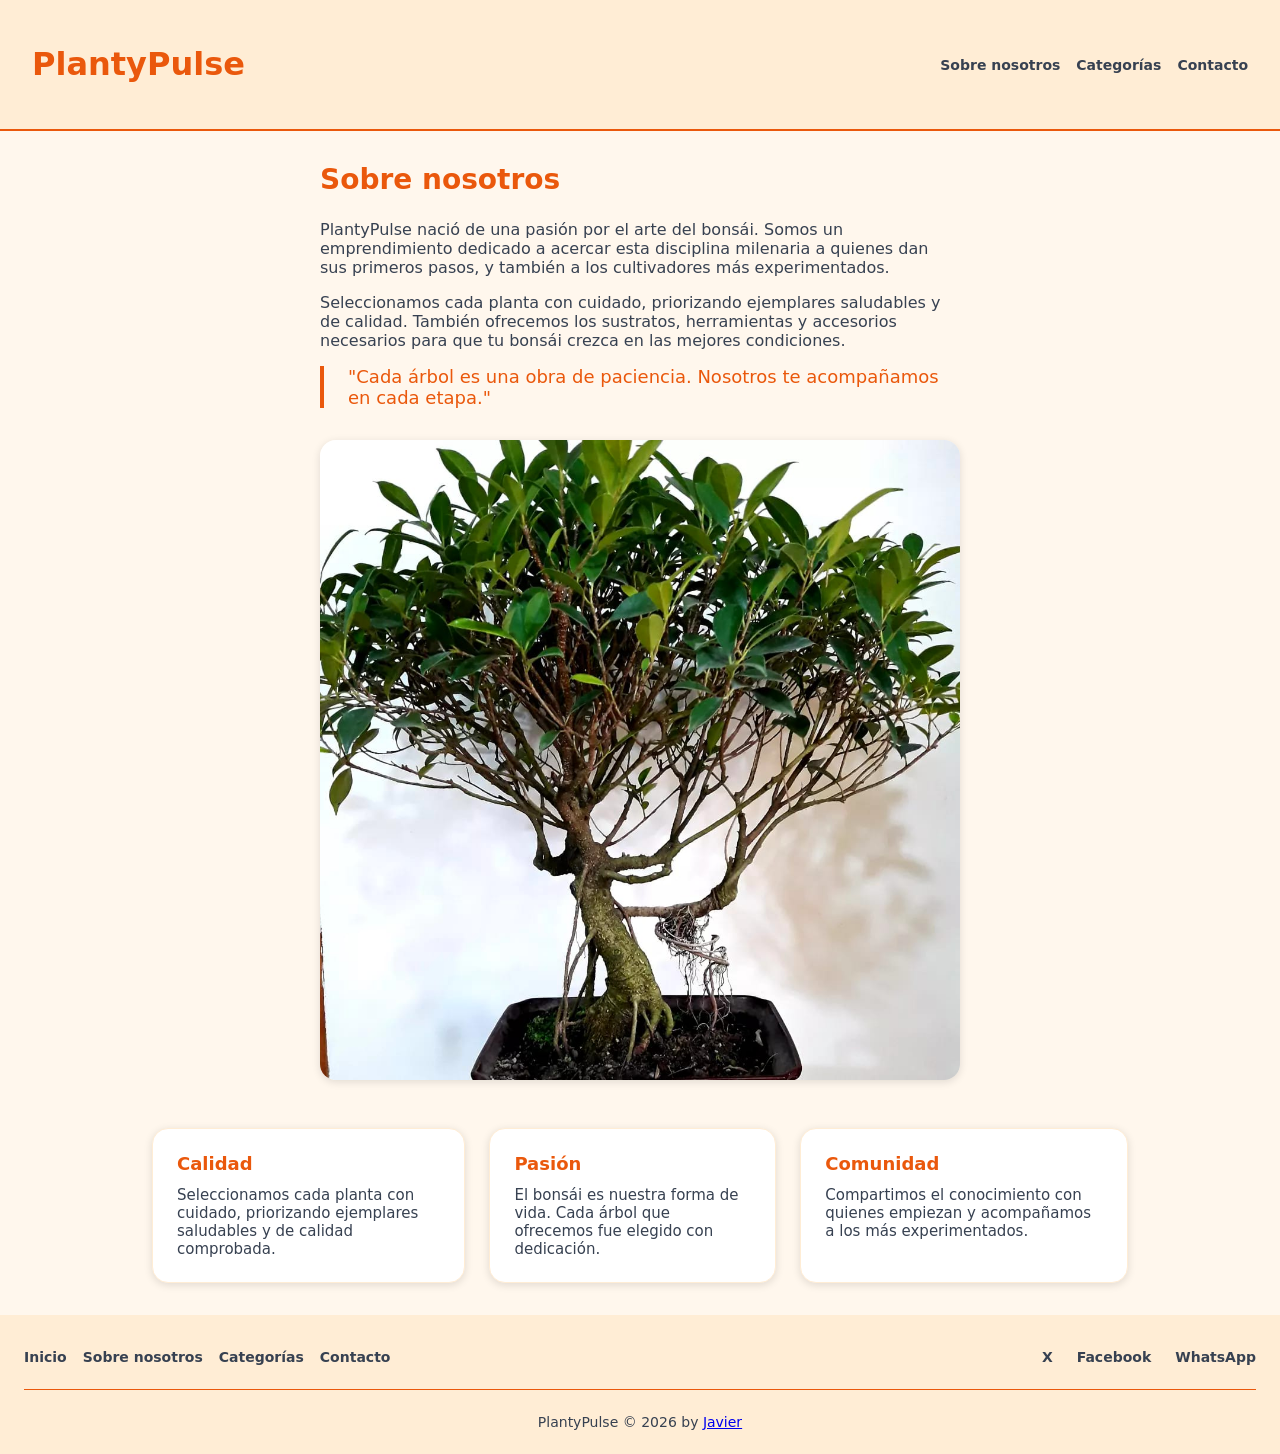
==== about-us.html @ e48fa77c "Rename file" ====
<!DOCTYPE html>
<html lang="es">
<head>
    <meta charset="UTF-8">
    <meta name="viewport" content="width=device-width, initial-scale=1.0">
    <title>Sobre nosotros — PlantyPulse</title>
    <meta name="description" content="Conocé la historia de PlantyPulse, tu tienda de bonsáis de confianza. Calidad, pasión y comunidad." />
    <meta name="keywords" content="sobre nosotros, PlantyPulse, bonsai, tienda, historia" />
    <link rel="stylesheet" href="css/styles.css">
</head>
<body>
    <header>
        <h1>
            <a href="index.html">PlantyPulse</a>
        </h1>
        <nav>
            <ul>
                <li><a href="about-us.html">Sobre nosotros</a></li>
                <li><a href="#">Categorías</a></li>
                <li><a href="#">Contacto</a></li>
            </ul>
        </nav>
    </header>

    <main>
        <section id="about">
            <h2>Sobre nosotros</h2>
            <p>
                PlantyPulse nació de una pasión por el arte del bonsái.
                Somos un emprendimiento dedicado a acercar esta disciplina milenaria a quienes dan sus primeros pasos,
                y también a los cultivadores más experimentados.
            </p>
            <p>
                Seleccionamos cada planta con cuidado, priorizando ejemplares saludables y de calidad.
                También ofrecemos los sustratos, herramientas y accesorios necesarios para que tu bonsái crezca en las mejores condiciones.
            </p>

            <p class="highlight">
                "Cada árbol es una obra de paciencia. Nosotros te acompañamos en cada etapa."
            </p>

            <div class="image-container">
                <img src="img/bonsai-06.jpg" alt="Uno de nuestros bonsáis destacados" />
            </div>
        </section>

        <section class="values">
            <article class="value-card">
                <h3>Calidad</h3>
                <p>Seleccionamos cada planta con cuidado, priorizando ejemplares saludables y de calidad comprobada.</p>
            </article>
            <article class="value-card">
                <h3>Pasión</h3>
                <p>El bonsái es nuestra forma de vida. Cada árbol que ofrecemos fue elegido con dedicación.</p>
            </article>
            <article class="value-card">
                <h3>Comunidad</h3>
                <p>Compartimos el conocimiento con quienes empiezan y acompañamos a los más experimentados.</p>
            </article>
        </section>
    </main>

    <footer>
        <div class="footer-top">
            <nav class="footer-nav">
                <ul>
                    <li><a href="index.html">Inicio</a></li>
                    <li><a href="about-us.html">Sobre nosotros</a></li>
                    <li><a href="#">Categorías</a></li>
                    <li><a href="#">Contacto</a></li>
                </ul>
            </nav>
            <ul class="social-links">
                <li><a href="#">X</a></li>
                <li><a href="#">Facebook</a></li>
                <li><a href="#">WhatsApp</a></li>
            </ul>
        </div>
        <p class="footer-copy">PlantyPulse &copy; 2026 by <a href="https://github.com/javier-a-agustin/86795" target="_blank">Javier</a></p>
    </footer>
</body>
</html>
---- css/styles.css ----
html {
    --color-white: #ffffff;
    --color-orange-50: #fff7ed;
    --color-orange-100: #ffedd5;
    --color-orange-600: #ea580c;
    --color-gray-700: #374151;
    --shadow: 0 2px 8px rgba(0, 0, 0, 0.12);
    --shadow-hover: 0 6px 20px rgba(0, 0, 0, 0.2);
}

*, *::before, *::after {
    box-sizing: border-box;
}

body {
    margin: 0;
    background-color: var(--color-orange-50);
    font-family: system-ui, sans-serif;
    color: var(--color-gray-700);
}

header {
    background-color: var(--color-orange-100);
    border-bottom: 2px solid var(--color-orange-600);
    padding: 1.5rem;
    display: flex;
    flex-direction: column;
    align-items: center;
    gap: 1rem;
    text-align: center;
}

@media all and (min-width: 768px) {
    header {
        flex-direction: row;
        justify-content: space-between;
        align-items: center;
        text-align: left;
        padding: 1.5rem 2rem;
    }

    nav ul {
        justify-content: flex-end;
        gap: 2rem;
    }
}

header h1 a {
    margin: 0;
    font-size: clamp(1.5rem, 5vw, 2rem);
    font-weight: 700;
    color: var(--color-orange-600);
    text-decoration: none;
}

nav ul {
    list-style: none;
    margin: 0;
    padding: 0;
    display: flex;
    gap: 1rem;
}

nav a {
    color: var(--color-gray-700);
    text-decoration: none;
    font-size: 0.875rem;
    font-weight: 600;
}

nav a:hover {
    color: var(--color-orange-600);
}

main {
    max-width: 64rem;
    margin: 0 auto;
    padding: 2rem 1.5rem;
}

.intro {
    max-width: 40rem;
    margin: 0 auto 2.5rem;
    font-size: 1.125rem;
    text-align: center;
}

.products {
    display: grid;
    grid-template-columns: auto;
    justify-content: center;
    gap: 2rem;
}

@media all and (min-width: 768px) {
    .products {
        grid-template-columns: auto auto;
    }
}

@media all and (min-width: 1024px) {
    .products {
        grid-template-columns: auto auto auto;
    }
}

.product-card {
    width: 20rem;
    padding: 1.5rem;
    background-color: var(--color-white);
    border: 1px solid var(--color-orange-100);
    border-radius: 1rem;
    box-shadow: var(--shadow);
    display: flex;
    flex-direction: column;
    justify-content: space-between;
}

.card-content {
    /* margin-top: auto; */
    font: 100;
}

.product-card:hover {
    box-shadow: var(--shadow-hover);
}

.product-card h2 {
    margin: 0 0 1rem;
    font-size: 1.25rem;
    font-weight: 600;
}

.product-card img {
    display: block;
    width: 100%;
    border-radius: 0.5rem;
    filter: saturate(1.1);
}

.category {
    margin: 0.5rem 0 0;
    font-size: 0.875rem;
    color: var(--color-orange-600);
}

.product-card .price {
    margin: 0.25rem 0 0.75rem;
    font-size: 1.125rem;
    font-weight: 700;
}

.btn-detail {
    display: block;
    margin-top: 0.5rem;
    text-align: center;
    text-decoration: none;
    padding: 0.5rem 1rem;
    border-radius: 0.5rem;
    font-size: 0.875rem;
    font-weight: 600;
    color: var(--color-gray-700);
    border: 2px solid var(--color-orange-100);
}

.btn-detail:hover,
.btn-detail:focus {
    border-color: var(--color-orange-600);
    color: var(--color-orange-600);
}

.card-actions {
    display: flex;
    gap: 0.5rem;
    margin-top: 1rem;
}

.btn-primary,
.btn-secondary {
    padding: 0.5rem 1rem;
    border-radius: 0.5rem;
    font-size: 0.875rem;
    font-weight: 600;
    border: 2px solid var(--color-orange-600);
}

.btn-primary {
    background-color: var(--color-orange-600);
    color: var(--color-white);
}

.btn-primary:hover,
.btn-primary:focus {
    background-color: var(--color-orange-50);
    color: var(--color-orange-600);
}

.btn-secondary {
    background-color: transparent;
    color: var(--color-orange-600);
}

.btn-secondary:hover,
.btn-secondary:focus {
    background-color: var(--color-orange-600);
    color: var(--color-white);
}

.product-detail {
    display: flex;
    flex-direction: column;
    gap: 2rem;
    min-height: 70vh;
}

.product-detail img {
    width: 100%;
    height: 100%;
    border-radius: 1rem;
    border: 1px solid var(--color-orange-100);
    box-shadow: var(--shadow);
}

.product-detail img:hover {
    filter: saturate(1.3) brightness(1.05);
    box-shadow: var(--shadow-hover);
}

.product-detail h2 {
    font-size: clamp(1.5rem, 4vw, 2rem);
    font-weight: 700;
    margin: 0.5rem 0 1rem;
    color: var(--color-gray-700);
}

.product-detail p {
    margin: 0 0 1rem;
}

@media all and (min-width: 768px) {
    .product-detail {
        flex-direction: row;
        align-items: flex-start;
    }

    .product-detail img {
        width: 45%;
    }
}

#about {
    max-width: 40rem;
    margin: 0 auto 3rem;
}

#about h2 {
    font-size: clamp(1.25rem, 4vw, 1.75rem);
    font-weight: 700;
    margin: 0 0 1.5rem;
    color: var(--color-orange-600);
}

#about p {
    margin: 0 0 1rem;
}

.highlight {
    border-left: 4px solid var(--color-orange-600);
    padding-left: 1.5rem;
    margin: 2rem 0;
    font-size: 1.125rem;
    color: var(--color-orange-600);
}

.image-container {
    position: relative;
    display: block;
    margin-top: 2rem;
}

.image-container img {
    width: 100%;
    border-radius: 1rem;
    box-shadow: var(--shadow);
    filter: saturate(1.1);
    display: block;
}

.values {
    display: grid;
    grid-template-columns: auto auto auto;
    gap: 1.5rem;
}

@media all and (max-width: 768px) {
    .values {
        grid-template-columns: auto;
    }
}

.value-card {
    padding: 1.5rem;
    background-color: #ffffff;
    border: 1px solid var(--color-orange-100);
    border-radius: 1rem;
    box-shadow: var(--shadow);
}

.value-card h3 {
    margin: 0 0 0.75rem;
    font-size: 1.125rem;
    font-weight: 700;
    color: var(--color-orange-600);
}

.value-card p {
    margin: 0;
    font-size: 0.9375rem;
}

.specs {
    list-style: none;
    padding: 0;
    margin: 0 0 1rem;
}

.specs li {
    padding: 0.375rem 0;
    border-bottom: 1px solid var(--color-orange-100);
    font-size: 0.9375rem;
}

.care-section {
    margin-top: 3rem;
}

.care-section h3 {
    font-size: clamp(1.125rem, 3vw, 1.5rem);
    font-weight: 700;
    margin: 0 0 1.5rem;
    color: var(--color-orange-600);
}

.care-grid {
    display: grid;
    grid-template-columns: auto auto;
    gap: 1.5rem;
}

@media all and (max-width: 768px) {
    .care-grid {
        grid-template-columns: auto;
    }
}

.care-card {
    padding: 1.5rem;
    background-color: var(--color-white);
    border: 1px solid var(--color-orange-100);
    border-radius: 1rem;
    box-shadow: var(--shadow);
}

.care-card h4 {
    margin: 0 0 0.5rem;
    font-size: 1rem;
    font-weight: 700;
    color: var(--color-orange-600);
}

.care-card p {
    margin: 0;
    font-size: 0.9375rem;
}

footer {
    padding: 2rem 1.5rem 1.5rem;
    font-size: 0.875rem;
    color: var(--color-gray-700);
    border-top: 2px solid var(--color-orange-100);
    background-color: var(--color-orange-100);
}

.footer-top {
    display: flex;
    flex-direction: column;
    align-items: center;
    gap: 1rem;
    margin-bottom: 1.5rem;
    padding-bottom: 1.5rem;
    border-bottom: 1px solid var(--color-orange-600);
}

@media all and (min-width: 768px) {
    .footer-top {
        flex-direction: row;
        justify-content: space-between;
        align-items: center;
    }
}

.footer-nav ul {
    margin: 0;
}

.social-links {
    list-style: none;
    padding: 0;
    margin: 0;
    display: flex;
    gap: 1.5rem;
}

.social-links a {
    text-decoration: none;
    font-weight: 600;
    color: var(--color-gray-700);
}

.social-links a:hover {
    color: var(--color-orange-600);
}

.footer-copy {
    margin: 0;
    text-align: center;
    font-size: 0.875rem;
}
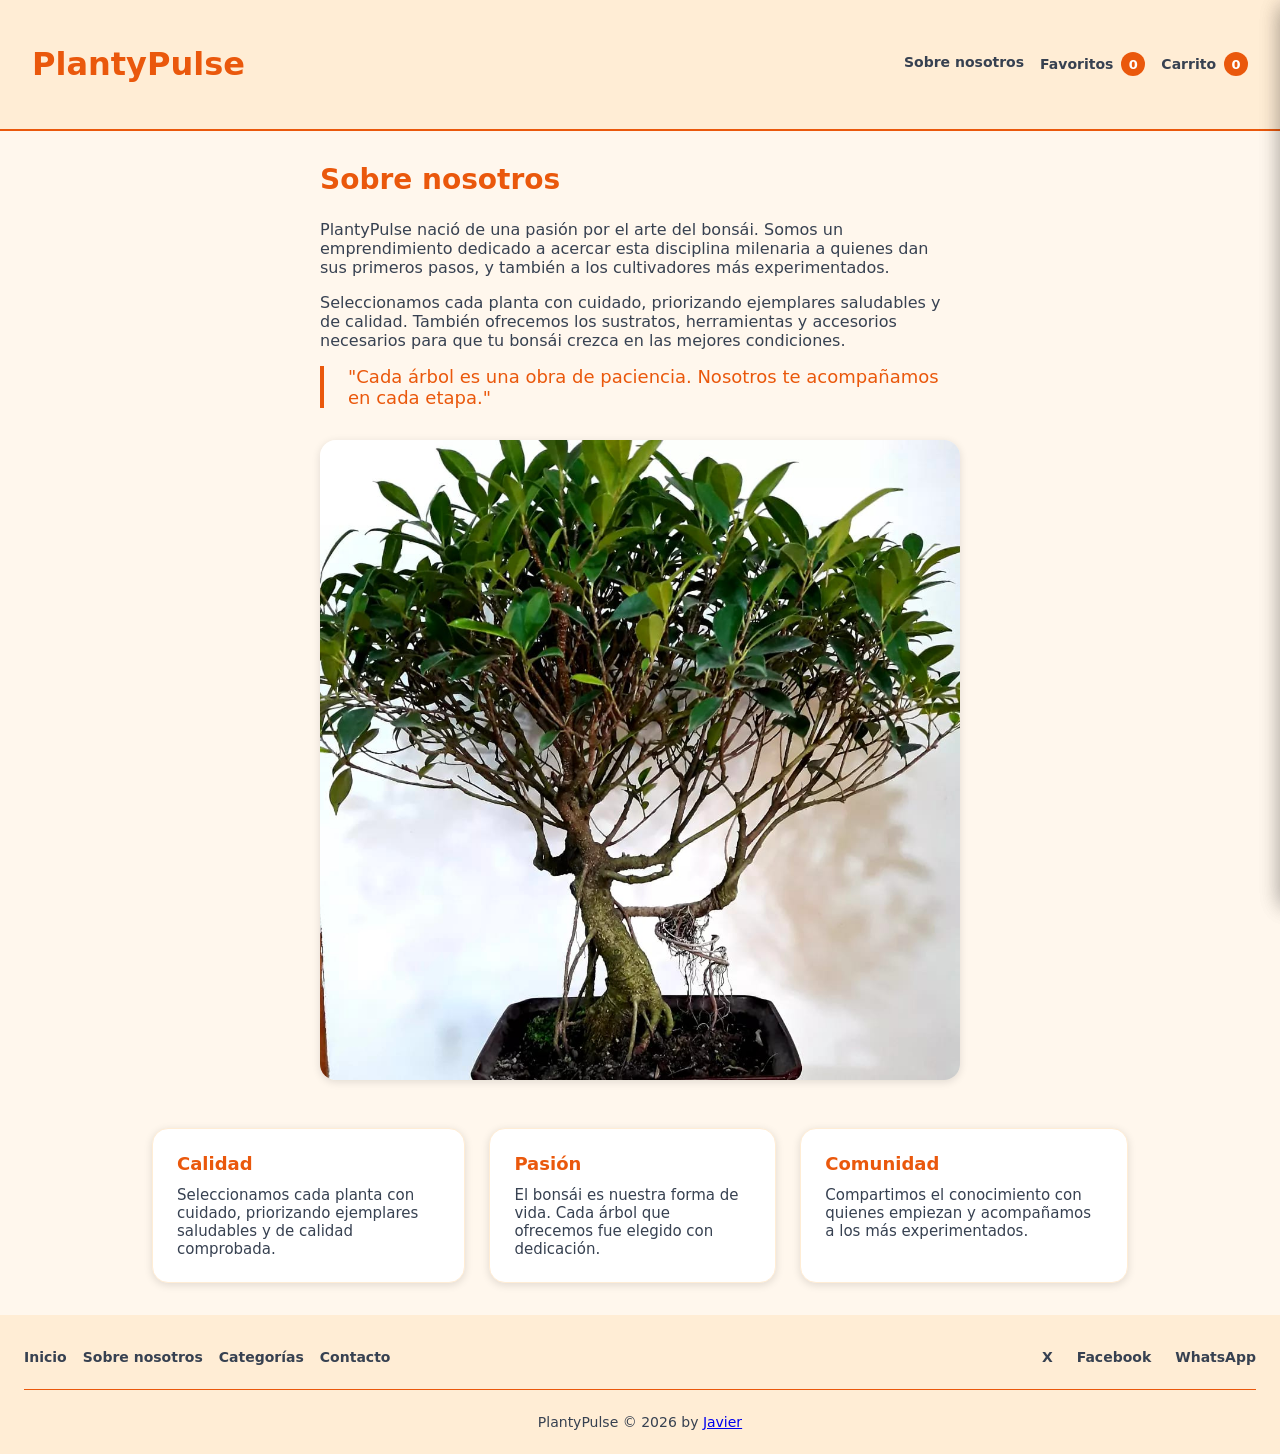
==== commit 6c9c2ce6: "Unify header" ====
--- a/about-us.html
+++ b/about-us.html
@@ -7,6 +7,10 @@
     <meta name="description" content="Conocé la historia de PlantyPulse, tu tienda de bonsáis de confianza. Calidad, pasión y comunidad." />
     <meta name="keywords" content="sobre nosotros, PlantyPulse, bonsai, tienda, historia" />
     <link rel="stylesheet" href="css/styles.css">
+    <script src="js/config.js" defer></script>
+    <script src="js/data/products.js" defer></script>
+    <script src="js/cart.js" defer></script>
+    <script src="js/favorites.js" defer></script>
 </head>
 <body>
     <header>
@@ -16,8 +20,8 @@
         <nav>
             <ul>
                 <li><a href="about-us.html">Sobre nosotros</a></li>
-                <li><a href="#">Categorías</a></li>
-                <li><a href="#">Contacto</a></li>
+                <li><button id="favorites-toggle" class="cart-indicator" type="button">Favoritos <span id="favorites-count" class="cart-count">0</span></button></li>
+                <li><button id="cart-toggle" class="cart-indicator" type="button">Carrito <span id="cart-count" class="cart-count">0</span></button></li>
             </ul>
         </nav>
     </header>
@@ -76,7 +80,26 @@
                 <li><a href="#">WhatsApp</a></li>
             </ul>
         </div>
-        <p class="footer-copy">PlantyPulse &copy; 2026 by <a href="https://github.com/javier-a-agustin/86795" target="_blank">Javier</a></p>
+        <p class="footer-copy">PlantyPulse © 2026 by <a href="https://github.com/javier-a-agustin/86795" target="_blank">Javier</a></p>
     </footer>
+
+    <div id="cart-overlay" class="cart-overlay"></div>
+    <aside id="cart-drawer" class="cart-drawer" aria-label="Carrito">
+        <div class="cart-drawer-header">
+            <h2>Tu carrito</h2>
+            <button id="cart-close" class="cart-close" type="button" aria-label="Cerrar">×</button>
+        </div>
+        <ul id="cart-items" class="cart-items"></ul>
+        <p class="cart-total">Total: <span id="cart-total">$0</span></p>
+    </aside>
+
+    <div id="favorites-overlay" class="cart-overlay"></div>
+    <aside id="favorites-drawer" class="cart-drawer" aria-label="Favoritos">
+        <div class="cart-drawer-header">
+            <h2>Tus favoritos</h2>
+            <button id="favorites-close" class="cart-close" type="button" aria-label="Cerrar">×</button>
+        </div>
+        <ul id="favorites-items" class="cart-items"></ul>
+    </aside>
 </body>
 </html>
--- a/css/styles.css
+++ b/css/styles.css
@@ -72,6 +72,147 @@
     color: var(--color-orange-600);
 }
 
+.cart-indicator {
+    display: flex;
+    align-items: center;
+    gap: 0.5rem;
+    padding: 0;
+    background: none;
+    border: none;
+    color: var(--color-gray-700);
+    font-family: inherit;
+    font-size: 0.875rem;
+    font-weight: 600;
+    cursor: pointer;
+}
+
+.cart-indicator:hover {
+    color: var(--color-orange-600);
+}
+
+.cart-count {
+    display: inline-flex;
+    align-items: center;
+    justify-content: center;
+    min-width: 1.5rem;
+    height: 1.5rem;
+    padding: 0 0.375rem;
+    background-color: var(--color-orange-600);
+    color: var(--color-white);
+    font-size: 0.8125rem;
+    border-radius: 999px;
+}
+
+.cart-overlay {
+    position: fixed;
+    inset: 0;
+    background-color: rgba(0, 0, 0, 0.4);
+    opacity: 0;
+    pointer-events: none;
+    transition: opacity 0.25s ease;
+    z-index: 1050;
+}
+
+.cart-overlay.is-open {
+    opacity: 1;
+    pointer-events: auto;
+}
+
+.cart-drawer {
+    position: fixed;
+    top: 0;
+    right: 0;
+    width: min(22rem, 90vw);
+    height: 100%;
+    padding: 1.5rem;
+    background-color: var(--color-white);
+    box-shadow: var(--shadow-hover);
+    transform: translateX(100%);
+    transition: transform 0.25s ease;
+    z-index: 1100;
+    display: flex;
+    flex-direction: column;
+}
+
+.cart-drawer.is-open {
+    transform: translateX(0);
+}
+
+.cart-drawer-header {
+    display: flex;
+    align-items: center;
+    justify-content: space-between;
+    border-bottom: 2px solid var(--color-orange-600);
+    padding-bottom: 1rem;
+}
+
+.cart-drawer-header h2 {
+    margin: 0;
+    color: var(--color-orange-600);
+}
+
+.cart-close {
+    background: none;
+    border: none;
+    color: var(--color-gray-700);
+    font-size: 1.75rem;
+    line-height: 1;
+    cursor: pointer;
+}
+
+.cart-items {
+    list-style: none;
+    margin: 0;
+    padding: 1rem 0;
+    flex: 1;
+    overflow-y: auto;
+}
+
+.cart-item {
+    display: grid;
+    grid-template-columns: 1fr auto auto;
+    align-items: center;
+    gap: 0.75rem;
+    padding: 0.625rem 0;
+    border-bottom: 1px solid var(--color-orange-100);
+}
+
+.cart-item-price {
+    font-weight: 600;
+}
+
+.cart-remove {
+    width: 1.75rem;
+    height: 1.75rem;
+    background-color: var(--color-orange-100);
+    border: none;
+    border-radius: 999px;
+    color: var(--color-orange-600);
+    font-size: 1.125rem;
+    line-height: 1;
+    cursor: pointer;
+}
+
+.cart-remove:hover {
+    background-color: var(--color-orange-600);
+    color: var(--color-white);
+}
+
+.cart-empty {
+    color: var(--color-gray-700);
+    text-align: center;
+    padding: 2rem 0;
+}
+
+.cart-total {
+    border-top: 2px solid var(--color-orange-600);
+    padding-top: 1rem;
+    margin: 0;
+    font-size: 1.125rem;
+    font-weight: 700;
+    text-align: right;
+}
+
 main {
     max-width: 64rem;
     margin: 0 auto;
@@ -85,6 +226,42 @@
     text-align: center;
 }
 
+.loading {
+    display: block;
+    width: 160px;
+    max-width: 60%;
+    margin: 2rem auto;
+    grid-column: 1 / -1;
+}
+
+#catalog .loading {
+    width: 480px;
+    max-width: 90%;
+}
+
+.message {
+    position: fixed;
+    bottom: 1.5rem;
+    left: 50%;
+    transform: translateX(-50%) translateY(1rem);
+    margin: 0;
+    padding: 0.75rem 1.25rem;
+    background-color: var(--color-orange-600);
+    color: var(--color-white);
+    font-weight: 600;
+    border-radius: 0.5rem;
+    box-shadow: var(--shadow-hover);
+    z-index: 1000;
+    opacity: 0;
+    pointer-events: none;
+    transition: opacity 0.25s ease, transform 0.25s ease;
+}
+
+.message.is-visible {
+    opacity: 1;
+    transform: translateX(-50%) translateY(0);
+}
+
 .products {
     display: grid;
     grid-template-columns: auto;
@@ -105,6 +282,7 @@
 }
 
 .product-card {
+    position: relative;
     width: 20rem;
     padding: 1.5rem;
     background-color: var(--color-white);
@@ -114,6 +292,37 @@
     display: flex;
     flex-direction: column;
     justify-content: space-between;
+}
+
+.fav-btn {
+    position: absolute;
+    top: 1rem;
+    right: 1rem;
+    width: 1.75rem;
+    height: 1.75rem;
+    padding: 0;
+    border: none;
+    background: none;
+    cursor: pointer;
+    line-height: 0;
+}
+
+.fav-btn svg {
+    width: 100%;
+    height: 100%;
+    fill: none;
+    stroke: #94a3b8;
+    stroke-width: 10;
+    transition: fill 0.15s ease, stroke 0.15s ease;
+}
+
+.fav-btn:hover svg {
+    stroke: #dc2626;
+}
+
+.fav-btn.is-favorite svg {
+    fill: #dc2626;
+    stroke: #dc2626;
 }
 
 .card-content {
@@ -175,6 +384,10 @@
     margin-top: 1rem;
 }
 
+.card-actions .btn-secondary {
+    width: 100%;
+}
+
 .btn-primary,
 .btn-secondary {
     padding: 0.5rem 1rem;
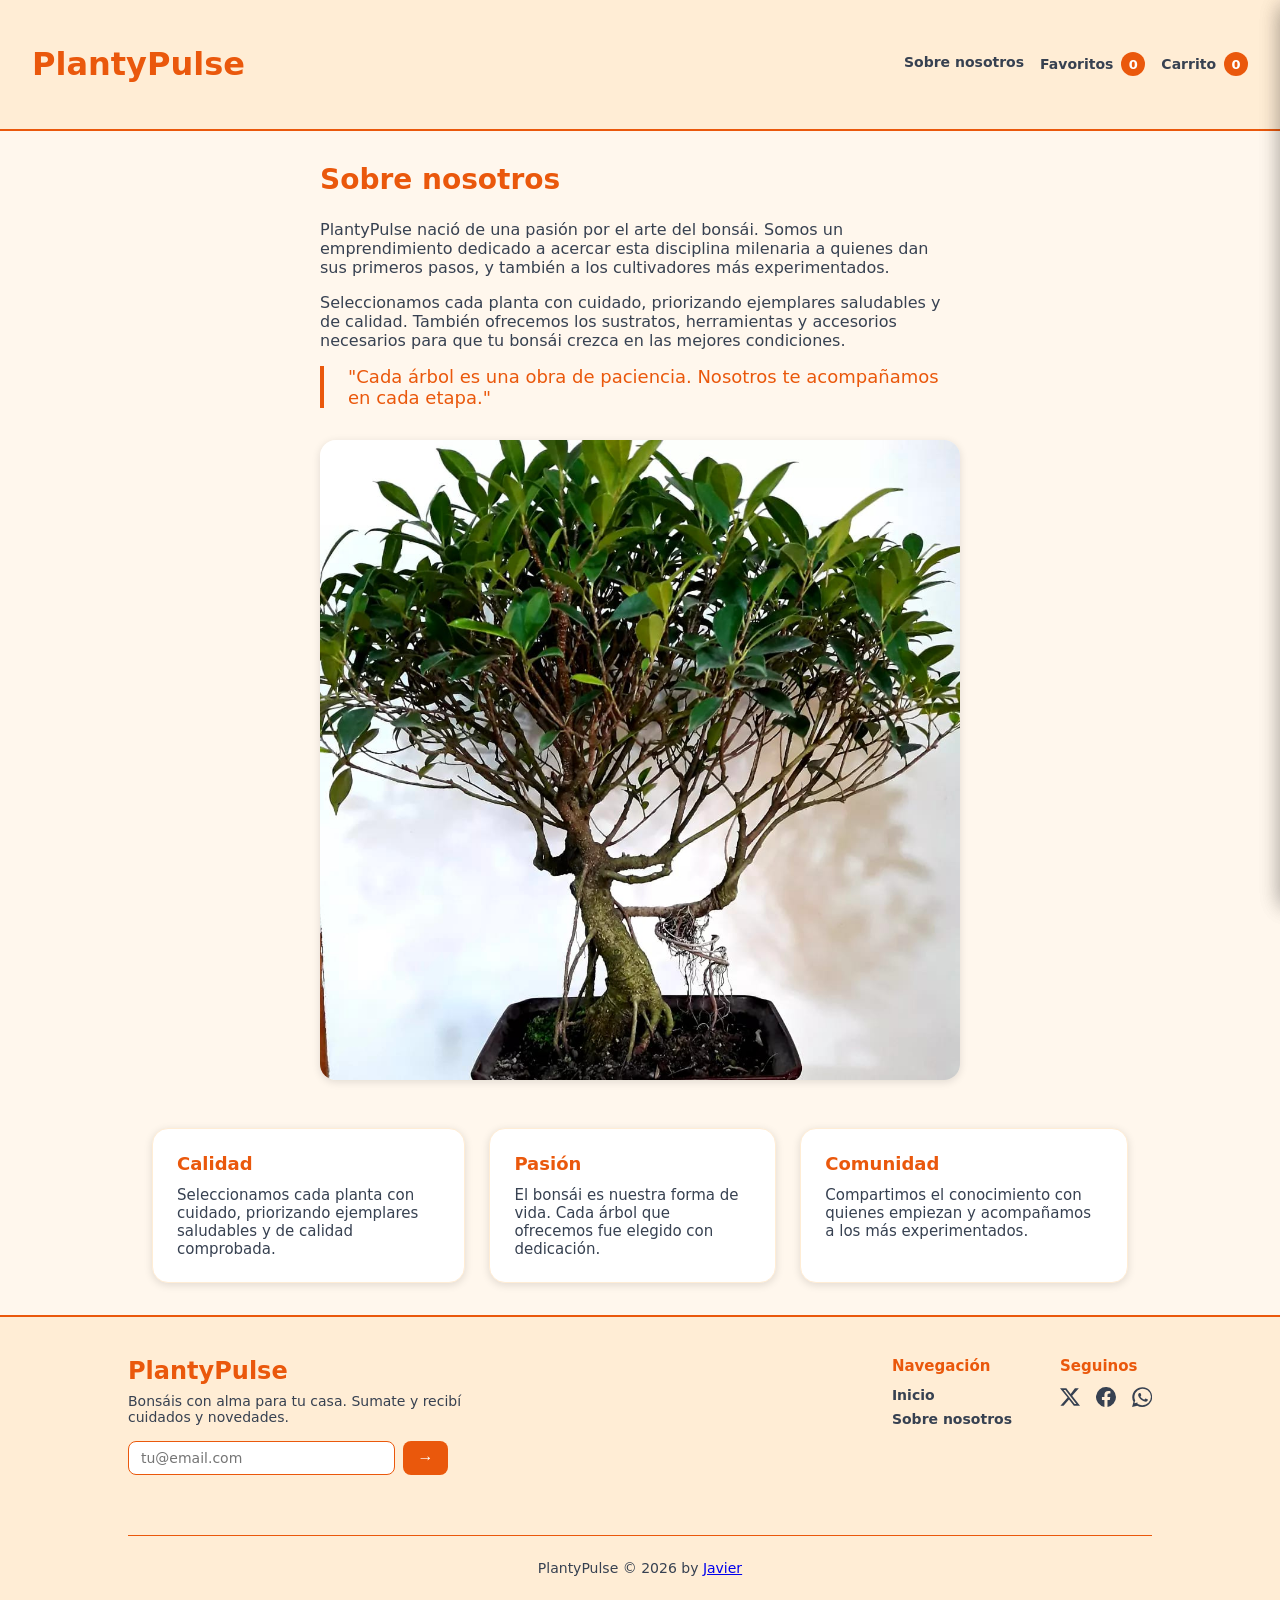
==== commit 722c6e84: "Update footer" ====
--- a/about-us.html
+++ b/about-us.html
@@ -11,6 +11,7 @@
     <script src="js/data/products.js" defer></script>
     <script src="js/cart.js" defer></script>
     <script src="js/favorites.js" defer></script>
+    <script src="js/newsletter.js" defer></script>
 </head>
 <body>
     <header>
@@ -65,22 +66,37 @@
     </main>
 
     <footer>
-        <div class="footer-top">
-            <nav class="footer-nav">
-                <ul>
-                    <li><a href="index.html">Inicio</a></li>
-                    <li><a href="about-us.html">Sobre nosotros</a></li>
-                    <li><a href="#">Categorías</a></li>
-                    <li><a href="#">Contacto</a></li>
-                </ul>
-            </nav>
-            <ul class="social-links">
-                <li><a href="#">X</a></li>
-                <li><a href="#">Facebook</a></li>
-                <li><a href="#">WhatsApp</a></li>
-            </ul>
+        <div class="footer-main">
+            <div class="footer-brand">
+                <h2>PlantyPulse</h2>
+                <p>Bonsáis con alma para tu casa. Sumate y recibí cuidados y novedades.</p>
+                <form id="newsletter" class="newsletter">
+                    <input type="email" id="newsletter-email" placeholder="tu@email.com" aria-label="Tu email" required />
+                    <button type="submit" aria-label="Suscribirse">→</button>
+                </form>
+                <p id="newsletter-msg" class="newsletter-msg" role="status" aria-live="polite"></p>
+            </div>
+            <div class="footer-links">
+                <div>
+                    <h3>Navegación</h3>
+                    <ul>
+                        <li><a href="index.html">Inicio</a></li>
+                        <li><a href="about-us.html">Sobre nosotros</a></li>
+                    </ul>
+                </div>
+                <div>
+                    <h3>Seguinos</h3>
+                    <ul class="social-links">
+                        <li><a href="#" aria-label="X"><svg viewBox="0 0 24 24" aria-hidden="true"><path d="M18.9 1.5h3.7l-8 9.1L24 22.5h-7.4l-5.8-7.6-6.6 7.6H.5l8.6-9.8L0 1.5h7.6l5.2 6.9 5.1-6.9Zm-1.3 18.8h2L6.5 3.6H4.3l13.3 16.7Z"/></svg></a></li>
+                        <li><a href="#" aria-label="Facebook"><svg viewBox="0 0 24 24" aria-hidden="true"><path d="M24 12a12 12 0 1 0-13.9 11.9v-8.4H7.1V12h3V9.4c0-3 1.8-4.6 4.5-4.6 1.3 0 2.7.2 2.7.2v2.9h-1.5c-1.5 0-2 .9-2 1.9V12h3.3l-.5 3.5h-2.8v8.4A12 12 0 0 0 24 12Z"/></svg></a></li>
+                        <li><a href="#" aria-label="WhatsApp"><svg viewBox="0 0 24 24" aria-hidden="true"><path d="M.1 24l1.7-6.2A11.9 11.9 0 1 1 12 24a11.9 11.9 0 0 1-5.7-1.5L.1 24Zm6.5-3.8.4.2a9.9 9.9 0 0 0 5 1.4A9.9 9.9 0 1 0 3.6 15.6l.3.4-1 3.6 3.7-1Zm11.4-5.5c-.2-.1-1.5-.7-1.7-.8-.2-.1-.4-.1-.6.1-.2.3-.6.8-.8 1-.1.2-.3.2-.5.1a8.1 8.1 0 0 1-2.4-1.5 9 9 0 0 1-1.7-2c-.1-.3 0-.4.1-.6l.4-.5c.1-.2.2-.3.3-.5v-.5c0-.2-.6-1.5-.9-2-.2-.5-.4-.4-.6-.4h-.5a1 1 0 0 0-.7.3c-.3.3-1 .9-1 2.3s1 2.7 1.2 2.9c.1.2 2 3.1 4.9 4.3.7.3 1.2.5 1.6.6.7.2 1.3.2 1.8.1.6-.1 1.7-.7 1.9-1.3.3-.7.3-1.2.2-1.3-.1-.2-.3-.2-.5-.3Z"/></svg></a></li>
+                    </ul>
+                </div>
+            </div>
         </div>
-        <p class="footer-copy">PlantyPulse © 2026 by <a href="https://github.com/javier-a-agustin/86795" target="_blank">Javier</a></p>
+        <div class="footer-bottom">
+            <p class="footer-copy">PlantyPulse © 2026 by <a href="https://github.com/javier-a-agustin/86795" target="_blank">Javier</a></p>
+        </div>
     </footer>
 
     <div id="cart-overlay" class="cart-overlay"></div>
--- a/css/styles.css
+++ b/css/styles.css
@@ -310,6 +310,7 @@
 .fav-btn svg {
     width: 100%;
     height: 100%;
+    overflow: visible;
     fill: none;
     stroke: #94a3b8;
     stroke-width: 10;
@@ -420,10 +421,10 @@
 }
 
 .product-detail {
+    position: relative;
     display: flex;
     flex-direction: column;
     gap: 2rem;
-    min-height: 70vh;
 }
 
 .product-detail img {
@@ -587,51 +588,135 @@
 }
 
 footer {
-    padding: 2rem 1.5rem 1.5rem;
+    padding: 2.5rem 1.5rem 1.5rem;
     font-size: 0.875rem;
     color: var(--color-gray-700);
-    border-top: 2px solid var(--color-orange-100);
+    border-top: 2px solid var(--color-orange-600);
     background-color: var(--color-orange-100);
 }
 
-.footer-top {
+.footer-main {
+    max-width: 64rem;
+    margin: 0 auto;
+    display: flex;
+    flex-wrap: wrap;
+    justify-content: space-between;
+    gap: 2rem;
+    padding-bottom: 1.5rem;
+}
+
+.footer-brand {
+    max-width: 22rem;
+}
+
+.footer-brand h2 {
+    margin: 0 0 0.5rem;
+    font-size: 1.5rem;
+    font-weight: 700;
+    color: var(--color-orange-600);
+}
+
+.footer-brand p {
+    margin: 0 0 1rem;
+}
+
+.newsletter {
+    display: flex;
+    gap: 0.5rem;
+    max-width: 20rem;
+}
+
+.newsletter input {
+    flex: 1;
+    padding: 0.5rem 0.75rem;
+    border: 1px solid var(--color-orange-600);
+    border-radius: 0.5rem;
+    font: inherit;
+    background-color: var(--color-white);
+}
+
+.newsletter button {
+    padding: 0.5rem 0.9rem;
+    border: none;
+    border-radius: 0.5rem;
+    background-color: var(--color-orange-600);
+    color: var(--color-white);
+    font-size: 1rem;
+    font-weight: 700;
+    cursor: pointer;
+}
+
+.newsletter button:hover {
+    background-color: #c2410c;
+}
+
+.newsletter-msg {
+    margin: 0.5rem 0 0;
+    min-height: 1.25rem;
+    color: var(--color-orange-600);
+    font-weight: 600;
+}
+
+.footer-links {
+    display: flex;
+    gap: 3rem;
+}
+
+.footer-links h3 {
+    margin: 0 0 0.75rem;
+    font-size: 0.9375rem;
+    font-weight: 700;
+    color: var(--color-orange-600);
+}
+
+.footer-links ul {
+    list-style: none;
+    margin: 0;
+    padding: 0;
     display: flex;
     flex-direction: column;
-    align-items: center;
-    gap: 1rem;
-    margin-bottom: 1.5rem;
-    padding-bottom: 1.5rem;
-    border-bottom: 1px solid var(--color-orange-600);
-}
-
-@media all and (min-width: 768px) {
-    .footer-top {
-        flex-direction: row;
-        justify-content: space-between;
-        align-items: center;
-    }
-}
-
-.footer-nav ul {
-    margin: 0;
-}
-
-.social-links {
+    gap: 0.5rem;
+}
+
+.footer-links a {
+    text-decoration: none;
+    color: var(--color-gray-700);
+    font-weight: 600;
+}
+
+.footer-links a:hover {
+    color: var(--color-orange-600);
+}
+
+.footer-links .social-links {
     list-style: none;
     padding: 0;
     margin: 0;
     display: flex;
-    gap: 1.5rem;
+    flex-direction: row;
+    gap: 1rem;
 }
 
 .social-links a {
-    text-decoration: none;
-    font-weight: 600;
+    display: inline-flex;
     color: var(--color-gray-700);
 }
 
 .social-links a:hover {
     color: var(--color-orange-600);
+}
+
+.social-links svg {
+    width: 1.25rem;
+    height: 1.25rem;
+    fill: currentColor;
+}
+
+.footer-bottom {
+    max-width: 64rem;
+    margin: 0 auto;
+    padding-top: 1.5rem;
+    border-top: 1px solid var(--color-orange-600);
 }
 
 .footer-copy {
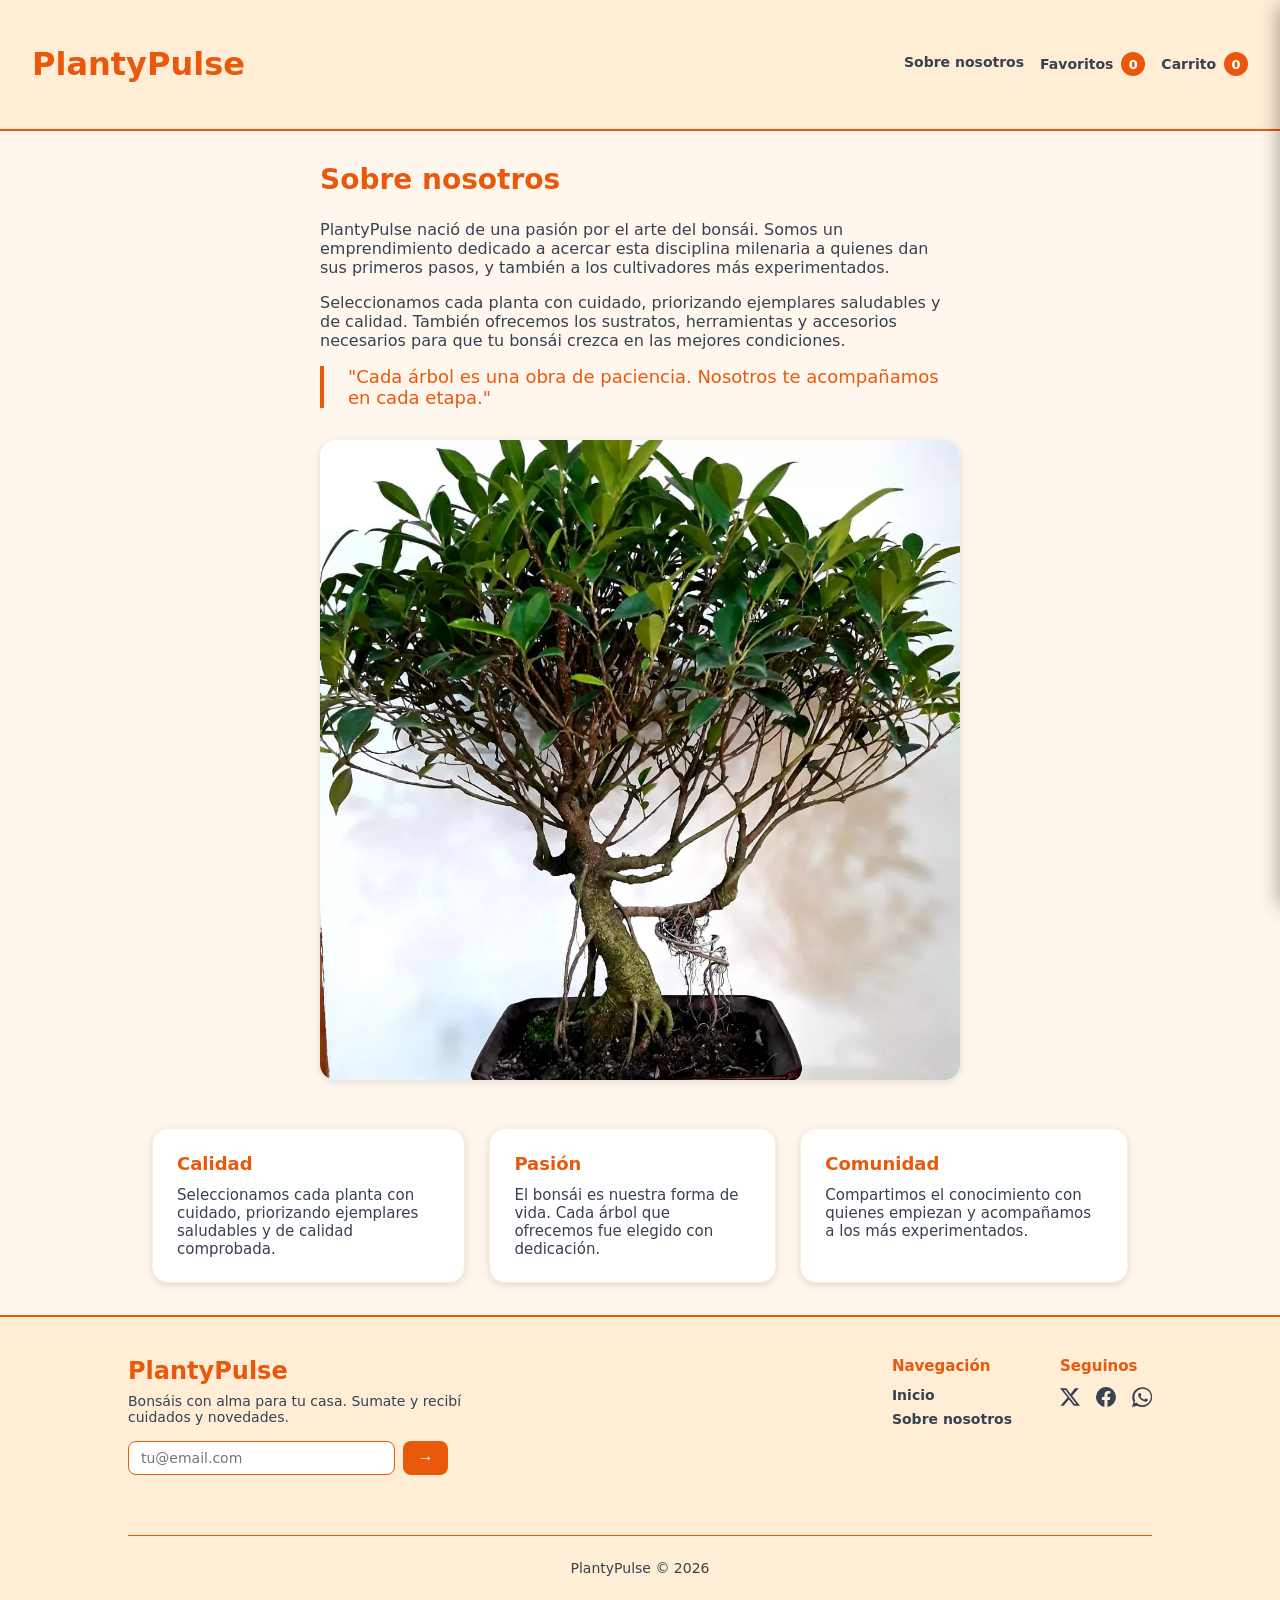
==== commit 6d60a279: "Update footer" ====
--- a/about-us.html
+++ b/about-us.html
@@ -95,7 +95,7 @@
             </div>
         </div>
         <div class="footer-bottom">
-            <p class="footer-copy">PlantyPulse © 2026 by <a href="https://github.com/javier-a-agustin/86795" target="_blank">Javier</a></p>
+            <p class="footer-copy">PlantyPulse © 2026</p>
         </div>
     </footer>
 
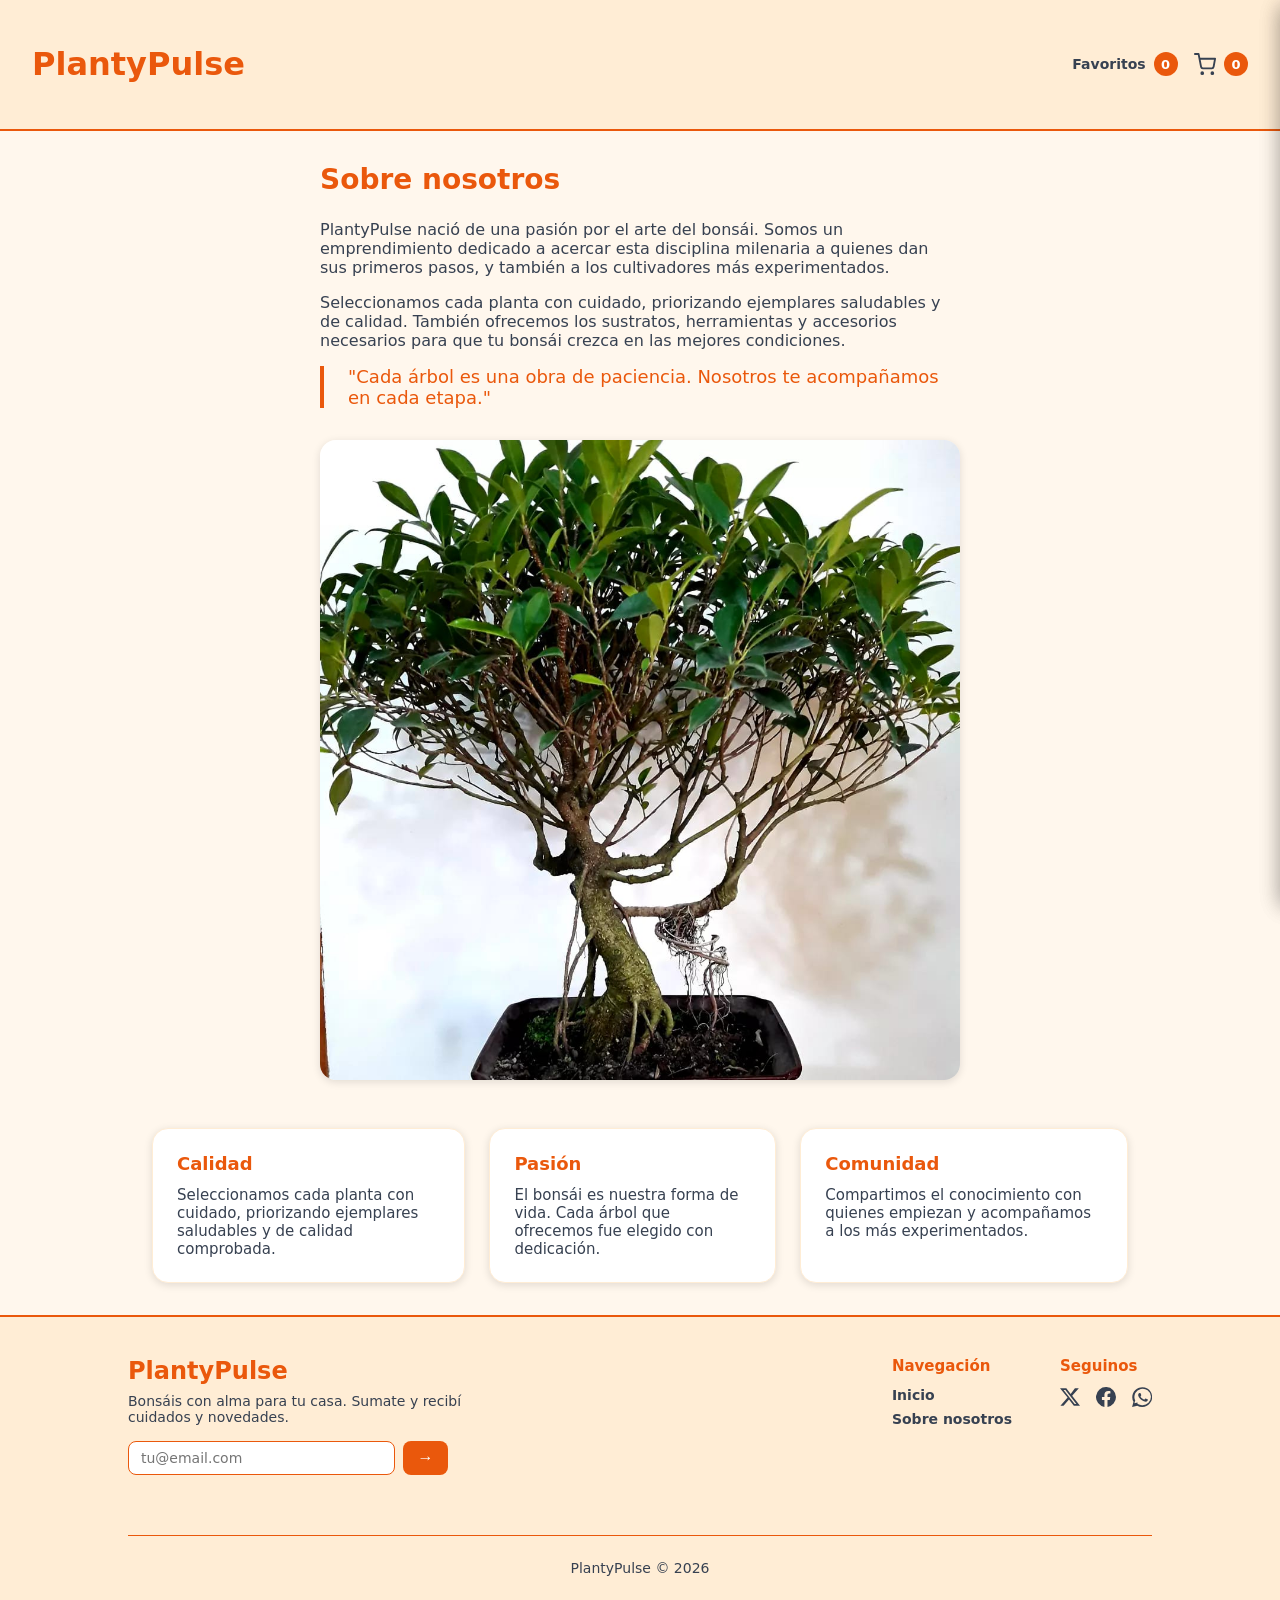
==== commit 02691611: "Add card icon" ====
--- a/about-us.html
+++ b/about-us.html
@@ -20,9 +20,8 @@
         </h1>
         <nav>
             <ul>
-                <li><a href="about-us.html">Sobre nosotros</a></li>
                 <li><button id="favorites-toggle" class="cart-indicator" type="button">Favoritos <span id="favorites-count" class="cart-count">0</span></button></li>
-                <li><button id="cart-toggle" class="cart-indicator" type="button">Carrito <span id="cart-count" class="cart-count">0</span></button></li>
+                <li><button id="cart-toggle" class="cart-indicator" type="button" aria-label="Carrito"><img class="nav-icon" src="img/cart.svg" alt="" width="22" height="22" aria-hidden="true" /><span id="cart-count" class="cart-count">0</span></button></li>
             </ul>
         </nav>
     </header>
--- a/css/styles.css
+++ b/css/styles.css
@@ -88,6 +88,16 @@
 
 .cart-indicator:hover {
     color: var(--color-orange-600);
+}
+
+.nav-icon {
+    width: 1.4rem;
+    height: 1.4rem;
+    transition: opacity 0.15s ease;
+}
+
+.cart-indicator:hover .nav-icon {
+    opacity: 0.6;
 }
 
 .cart-count {
@@ -298,8 +308,8 @@
     position: absolute;
     top: 1rem;
     right: 1rem;
-    width: 1.75rem;
-    height: 1.75rem;
+    width: 1rem;
+    height: 1rem;
     padding: 0;
     border: none;
     background: none;
